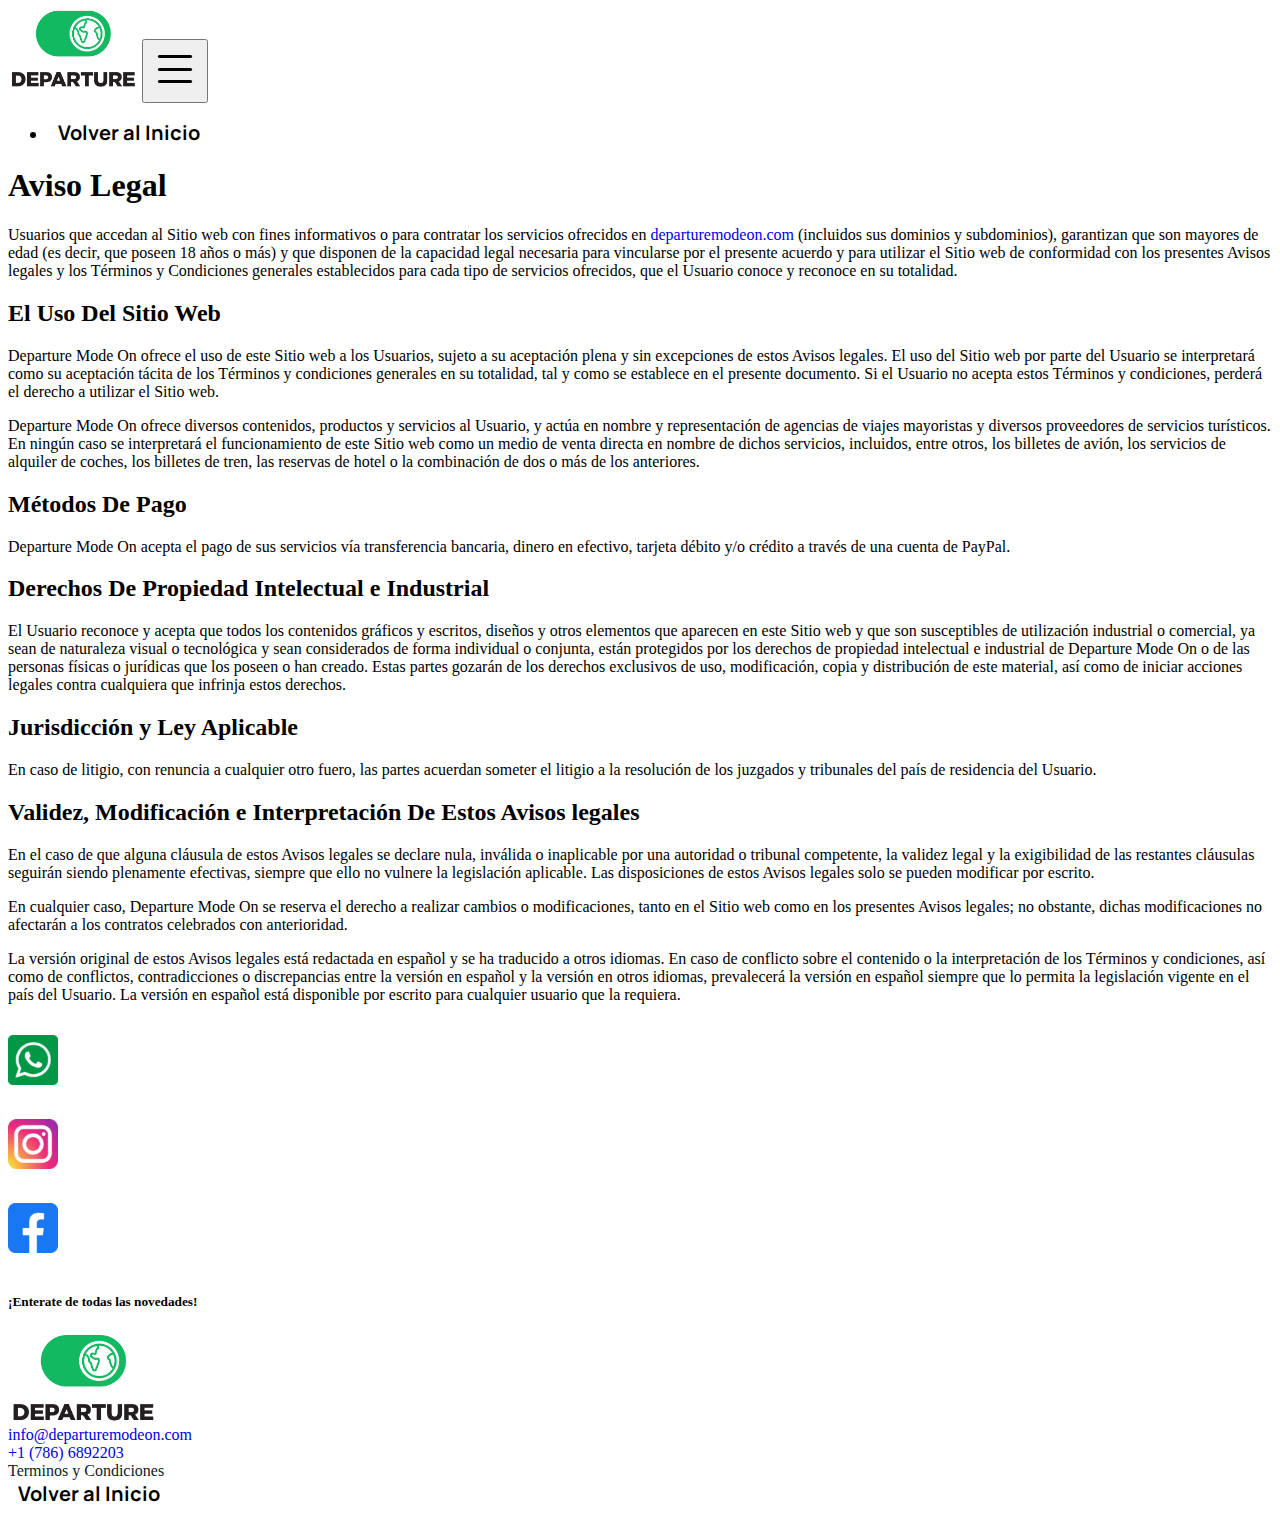
==== ayuda/aviso-legal.html @ ab76a99d "Se modificaron algnos texto y algunos enlaces." ====
<!DOCTYPE html>
<html lang="es">
  <head>
    <meta charset="UTF-8" />
    <meta name="viewport" content="width=device-width, initial-scale=1.0" />
    <!-- Bootstrap CSS -->
    <link
      href="https://cdn.jsdelivr.net/npm/bootstrap@5.0.2/dist/css/bootstrap.min.css"
      rel="stylesheet"
      integrity="sha384-EVSTQN3/azprG1Anm3QDgpJLIm9Nao0Yz1ztcQTwFspd3yD65VohhpuuCOmLASjC"
      crossorigin="anonymous"
    />
    <link
      href="https://fonts.googleapis.com/css2?family=Montserrat:wght@700&display=swap"
      rel="stylesheet"
    />
    <link rel="stylesheet" href="../css/style.css" />
    <!-- Icon -->
    <link
      href="https://cdn.jsdelivr.net/npm/bootstrap-icons@1.10.5/font/bootstrap-icons.css"
      rel="stylesheet"
    />
    <!-- Fuentes -->
    <link
      href="https://fonts.googleapis.com/css2?family=Manrope:wght@400;500;600;700&display=swap"
      rel="stylesheet"
    />
    <link
      href="https://fonts.googleapis.com/css2?family=Montserrat:wght@400;700&display=swap"
      rel="stylesheet"
    />
    <link
      rel="stylesheet"
      href="https://fonts.googleapis.com/css2?family=Tangerine&display=swap"
    />
    <link rel="icon" type="image/jpg" href="../assets/favicon.ico" />
    <title>Departure Mode ON</title>
  </head>
  <body>
    <header id="inicio">
      <nav
        class="navbar navbar-expand-lg bg-light fixed-top align-items-center shadow"
      >
        <div class="container">
          <a class="navbar-brand" href="../index.html"
            ><img src="../assets/header/logo.png"
          /></a>
          <button
            class="navbar-toggler"
            type="button"
            data-bs-toggle="collapse"
            data-bs-target="#navbarNavDropdown"
            aria-controls="navbarNavDropdown"
            aria-expanded="false"
            aria-label="Toggle navigation"
          >
            <i class="bi bi-list"></i>
          </button>
          <div
            class="collapse navbar-collapse justify-content-end"
            id="navbarNavDropdown"
          >
            <ul class="navbar-nav d-flex align-items-center fuente2">
              <li class="nav-item">
                <a class="nav-link btnNav fw-bold" href="../index.html">
                  Volver al Inicio
                </a>
              </li>
            </ul>
          </div>
        </div>
      </nav>
    </header>
    <section class="p-4 m-5">
      <main class="container my-5">
        <section>
          <h1>Aviso Legal</h1>
          <p class="lead">
            Usuarios que accedan al Sitio web con fines informativos o para
            contratar los servicios ofrecidos en
            <a href="https://departuremodeon.com" target="_blank"
              >departuremodeon.com</a
            >
            (incluidos sus dominios y subdominios), garantizan que son mayores
            de edad (es decir, que poseen 18 años o más) y que disponen de la
            capacidad legal necesaria para vincularse por el presente acuerdo y
            para utilizar el Sitio web de conformidad con los presentes Avisos
            legales y los Términos y Condiciones generales establecidos para
            cada tipo de servicios ofrecidos, que el Usuario conoce y reconoce
            en su totalidad.
          </p>

          <h2 class="h4 mt-4">El Uso Del Sitio Web</h2>
          <p>
            Departure Mode On ofrece el uso de este Sitio web a los Usuarios,
            sujeto a su aceptación plena y sin excepciones de estos Avisos
            legales. El uso del Sitio web por parte del Usuario se interpretará
            como su aceptación tácita de los Términos y condiciones generales en
            su totalidad, tal y como se establece en el presente documento. Si
            el Usuario no acepta estos Términos y condiciones, perderá el
            derecho a utilizar el Sitio web.
          </p>
          <p>
            Departure Mode On ofrece diversos contenidos, productos y servicios
            al Usuario, y actúa en nombre y representación de agencias de viajes
            mayoristas y diversos proveedores de servicios turísticos. En ningún
            caso se interpretará el funcionamiento de este Sitio web como un
            medio de venta directa en nombre de dichos servicios, incluidos,
            entre otros, los billetes de avión, los servicios de alquiler de
            coches, los billetes de tren, las reservas de hotel o la combinación
            de dos o más de los anteriores.
          </p>

          <h2 class="h4 mt-4">Métodos De Pago</h2>
          <p>
            Departure Mode On acepta el pago de sus servicios vía transferencia
            bancaria, dinero en efectivo, tarjeta débito y/o crédito a través de
            una cuenta de PayPal.
          </p>

          <h2 class="h4 mt-4">
            Derechos De Propiedad Intelectual e Industrial
          </h2>
          <p>
            El Usuario reconoce y acepta que todos los contenidos gráficos y
            escritos, diseños y otros elementos que aparecen en este Sitio web y
            que son susceptibles de utilización industrial o comercial, ya sean
            de naturaleza visual o tecnológica y sean considerados de forma
            individual o conjunta, están protegidos por los derechos de
            propiedad intelectual e industrial de Departure Mode On o de las
            personas físicas o jurídicas que los poseen o han creado. Estas
            partes gozarán de los derechos exclusivos de uso, modificación,
            copia y distribución de este material, así como de iniciar acciones
            legales contra cualquiera que infrinja estos derechos.
          </p>

          <h2 class="h4 mt-4">Jurisdicción y Ley Aplicable</h2>
          <p>
            En caso de litigio, con renuncia a cualquier otro fuero, las partes
            acuerdan someter el litigio a la resolución de los juzgados y
            tribunales del país de residencia del Usuario.
          </p>

          <h2 class="h4 mt-4">
            Validez, Modificación e Interpretación De Estos Avisos legales
          </h2>
          <p>
            En el caso de que alguna cláusula de estos Avisos legales se declare
            nula, inválida o inaplicable por una autoridad o tribunal
            competente, la validez legal y la exigibilidad de las restantes
            cláusulas seguirán siendo plenamente efectivas, siempre que ello no
            vulnere la legislación aplicable. Las disposiciones de estos Avisos
            legales solo se pueden modificar por escrito.
          </p>
          <p>
            En cualquier caso, Departure Mode On se reserva el derecho a
            realizar cambios o modificaciones, tanto en el Sitio web como en los
            presentes Avisos legales; no obstante, dichas modificaciones no
            afectarán a los contratos celebrados con anterioridad.
          </p>
          <p>
            La versión original de estos Avisos legales está redactada en
            español y se ha traducido a otros idiomas. En caso de conflicto
            sobre el contenido o la interpretación de los Términos y
            condiciones, así como de conflictos, contradicciones o discrepancias
            entre la versión en español y la versión en otros idiomas,
            prevalecerá la versión en español siempre que lo permita la
            legislación vigente en el país del Usuario. La versión en español
            está disponible por escrito para cualquier usuario que la requiera.
          </p>
        </section>
      </main>
    </section>
    <footer>
      <div class="container-fluid bg-light p-3 shadow-lg">
        <div class="row row-cols-1 row-cols-md-3 g-4 align-items-center">
          <div class="col text-center">
            <div class="d-flex flex-row justify-content-center">
              <div>
                <a
                  href="https://api.whatsapp.com/send?phone=17866892203&text=Hola%20me%20interesa%20obtener%20mas%20informacion%20sobre%20destinos%20turísticos."
                  target="_blank"
                >
                  <img
                    src="../assets/footer/whatsapp.png"
                    alt="whatsapp"
                    class="img-fluid icon-footer"
                  />
                </a>
              </div>
              <div class="mx-4">
                <a
                  href="https://www.instagram.com/departuremodeon"
                  target="_blank"
                >
                  <img
                    src="../assets/footer/instagram.png"
                    alt="instagram"
                    class="img-fluid icon-footer"
                  />
                </a>
              </div>
              <div>
                <a
                  href="https://www.facebook.com/people/Departure-MODE-on/61566593750397/?mibextid=JRoKGi"
                  target="_blank"
                >
                  <img
                    src="../assets/footer/facebook.png"
                    alt="facebook"
                    class="img-fluid icon-footer"
                  />
                </a>
              </div>
            </div>
            <h5 class="my-2 my-3 fw-bold">¡Enterate de todas las novedades!</h5>
          </div>
          <div class="col text-center">
            <img
              src="../assets/header/logo.png"
              class="img-fluid logo-footer mb-3"
              alt="Departure MODE ON"
            />
            <div class="my-2">
              <a
                href="mailto:info@departuremodeon.com"
                class="text-decoration-none text-dark"
              >
                info@departuremodeon.com
              </a>
            </div>
            <a href="tel:+17866892203" class="text-decoration-none text-dark">
              +1 (786) 6892203
            </a>
            <div>
              <a href="termino-y-condiciones.html" class="fuente-color2 tyc"
                >Terminos y Condiciones</a
              >
            </div>
          </div>
          <div class="col text-center fuente2">
            <div class="container my-2">
              <a class="my-1 btnNav active py-1" href="../index.html"
                >Volver al Inicio
              </a>
            </div>
          </div>
        </div>
      </div>
    </footer>
    <script
      src="https://cdn.jsdelivr.net/npm/bootstrap@5.0.2/dist/js/bootstrap.bundle.min.js"
      integrity="sha384-MrcW6ZMFYlzcLA8Nl+NtUVF0sA7MsXsP1UyJoMp4YLEuNSfAP+JcXn/tWtIaxVXM"
      crossorigin="anonymous"
    ></script>
    <script src="js/style.js"></script>
  </body>
</html>
---- css/style.css ----
:root {
  --primario: #4caf50;
  --secundario: #9a68c8;
}
.fondo-claro {
  background-color: var(--primario);
}
.fuente1 {
  font-family: "Montserrat", sans-serif;
}
.fuente2 {
  font-family: "Manrope", sans-serif;
}
.fuente3 {
  font-family: "Tangerine", cursive;
}
.fuente-color {
  color: var(--primario);
}
.fuente-color2 {
  color: #0d1b2a;
}
.fuente-color3 {
  color: var(--secundario);
}
#destinosimp {
  scroll-margin-top: 7.8em;
}
#cruceros {
  scroll-margin-top: 7.8em;
}
#masdestinos {
  scroll-margin-top: 7.5em;
}
#tipviajes {
  scroll-margin-top: 7.8em;
}
#contacto {
  scroll-margin-top:  7.5em;
}
/* Nav / Menu */
a img {
  width: 130px;
  height: 80px;
  object-fit: contain;
}
nav {
  transition: 0.7s;
}
button i {
  font-size: 50px;
}
/* Animaciones al nav */
.btnNav {
  font-size: 20px;
  margin: 0.5em;
  background: transparent;
  color: #000;
  border: none;
  /* border-radius: 1.625em; */
  font-weight: bold;
  cursor: pointer;
  position: relative;
  z-index: 1;
  overflow: hidden;
}
.btnNav:hover {
  color: var(--primario);
}
.btnNav::before {
  content: "";
  width: 0%;
  height: 3px;
  background: var(--primario);
  position: absolute;
  transition: all 0.5s;
  left: 0;
  bottom: 0px;
}
.btnNav:hover::before {
  width: 100%;
}
.btnNav:focus {
  color: var(--primario);
}

/* Destinos Imperdibles */
.imgSombra {
  box-shadow: 0px 10px 20px;
}
.img-Imperdible {
  object-fit: contain;
}
.tarjeta-destino {
  transition: all 0.3s;
}
.tarjeta-destino:hover {
  transform: translateY(-10px);
}
/* Cruceros */
.rounded-cruceros{
  border-radius: 10px;
}
.btn {
  padding: 1.3em 3em;
  font-size: 12px;
  text-transform: uppercase;
  letter-spacing: 2.5px;
  font-weight: 500;
  color: #fff;
  background-color: var(--primario);
  border-radius: 45px;
  box-shadow: 0px 8px 15px rgba(0, 0, 0, 0.1);
  transition: all 0.3s ease 0s;
  cursor: pointer;
  outline: none;
}

.btn:hover {
  background-color: var(--secundario);
  box-shadow: 0px 15px 20px #9d4caf9d;
  color: #fff;
  border: 1px solid var(--secundario);
  transform: translateY(-7px);
}
.btn:active {
  transform: translateY(-1px);
}
/* Más Destinos */
.iconFondo,
.iconFondo {
  background-color: #0d1b2a;
  transition: all 0.3s;
  border-radius: 50%;
}
.iconFondo,
.iconFondo:hover {
  transform: translateY(-10px);
}
/* Tips de Viajes */
.fondo-tips {
  /* background-color: #306ba9; */
  background-image: url("../assets/header/fondo-playa.jpg");
  /* background-image: url('../assets/tips/ia3.jpg'); */
  background-size: cover;
  background-repeat: no-repeat;
  background-position: center center;
  background-attachment: fixed;
  object-fit: contain;
}
.card-viajes {
  /* background-color: #0d1b2a; */
  /* background: #0d1b2acb; */
  border-radius: 10px;
  background: rgba(223, 208, 208, 0.493);
  box-shadow: 0 8px 32px 0 rgba(31, 38, 135, 0.37);
  backdrop-filter: blur(7px);
  -webkit-backdrop-filter: blur(7px);
  border: 1px solid rgba(255, 255, 255, 0.18);
}
.lista {
  list-style-type: none;
  padding-left: 0;
}
.card {
  transition: 0.3s;
}
.card-header {
  border: 0px solid;
}
.png-tips {
  width: 120px;
  height: 100px;
  object-fit: contain;
}

/* Seccion de Contactos */
.fondo-formulario {
  /* background-color: #4caf50; */
  background-image: url("../assets/header/fondo-playa.jpg");
  background-size: cover;
  background-repeat: no-repeat;
  background-position: center center;
  background-attachment: fixed;
  object-fit: contain;
}

.card-formulario {
  padding: 20px;
  /* width: 850px; */
  display: flex;
  flex-direction: column;
  border-radius: 10px;
  background: rgba(255, 255, 255, 0.699);
  box-shadow: 0 8px 32px 0 rgba(156, 159, 207, 0.37);
  backdrop-filter: blur(4px);
  -webkit-backdrop-filter: blur(7px);
  border: 1px solid rgba(255, 255, 255, 0.18);
}
.title {
  font-size: 24px;
  font-weight: 600;
  text-align: center;
}
.form {
  margin-top: 20px;
  display: flex;
  flex-direction: column;
}

.group {
  position: relative;
}

.form .group label {
  font-size: 14px;
  color: black;
  position: absolute;
  top: -10px;
  left: 10px;
  background-color: rgba(223, 208, 208, 0.147);
  transition: all 0.3s ease;
}
.input {
  line-height: 28px;
  border: 2px solid transparent;
  border-bottom-color: #4caf50;
  padding: 0.2rem 0;
  outline: none;
  background-color: transparent;
  color: #000000;
  transition: 0.3s cubic-bezier(0.645, 0.045, 0.355, 1);
}

.input:focus,
input:hover {
  outline: none;
  padding: 0.2rem 1rem;
  border-radius: 1rem;
  border-color: var(--secundario);
}

.input::placeholder {
  color: #000;
}

.input:focus::placeholder {
  opacity: 0;
  transition: opacity 0.3s;
}

.form .group textarea {
  resize: none;
  height: 100px;
}

.form-button {
  --c1: #c691f8;
  --c2: #b43bff;
  padding: 15px 30px;
  text-align: center;
  text-transform: uppercase;
  transition: 0.5s;
  background: linear-gradient(
      90deg,
      var(--c1, #f6d365),
      var(--c2, #fda085) 51%,
      var(--c1, #f6d365)
    )
    var(--x, 0) / 200%;
  color: white;
  border: none;
  border-radius: 20px;
  outline: none;
}

.form-button:hover {
  --x: 100%;
}
.form-button:active {
  scale: 0.95;
}
.borde-titulo{
  border: 3px solid var(--secundario);
  border-radius: 15px; 
  padding: 10px; 
  display: inline-block; 
}
.contacto-letra{
  font-size: 18px;
}
/* pie de pagina */
a {
  text-decoration: none;
  transition: 0.5s;
}
.tyc:hover{
  color: var(--secundario);
}
.icon-footer {
  width: 50px;
  object-fit: contain;
  transition: all 0.5s;
  color: #fff;
}

.icon-footer:hover {
  color: #64ec68;
  transform: scale(1.1);
}
.secundarioFooter {
  color: var(--primario);
  transition: all 0.5s;
}
.secundarioFooter:hover {
  color: #64ec68;
}
.secundarioFooter:focus {
  color: #64ec68;
}
.logo-footer {
  width: 150px;
  height: 90px;
  object-fit: contain;
}

@media screen and (max-width: 900px) {
  nav {
    background-color: rgba(0, 0, 0, 0.137);
  }
  a img {
    width: 90px;
    height: 50px;
    object-fit: contain;
  }
  .centrarDispositivoPeque {
    text-align: center;
    margin-left: auto;
    margin-right: auto;
  }
  .span-opacity-0 {
    opacity: 0%;
  }
  .display-3 {
    font-size: 22px;
  }
  .display-5{
    font-size: 22px;
  }
}
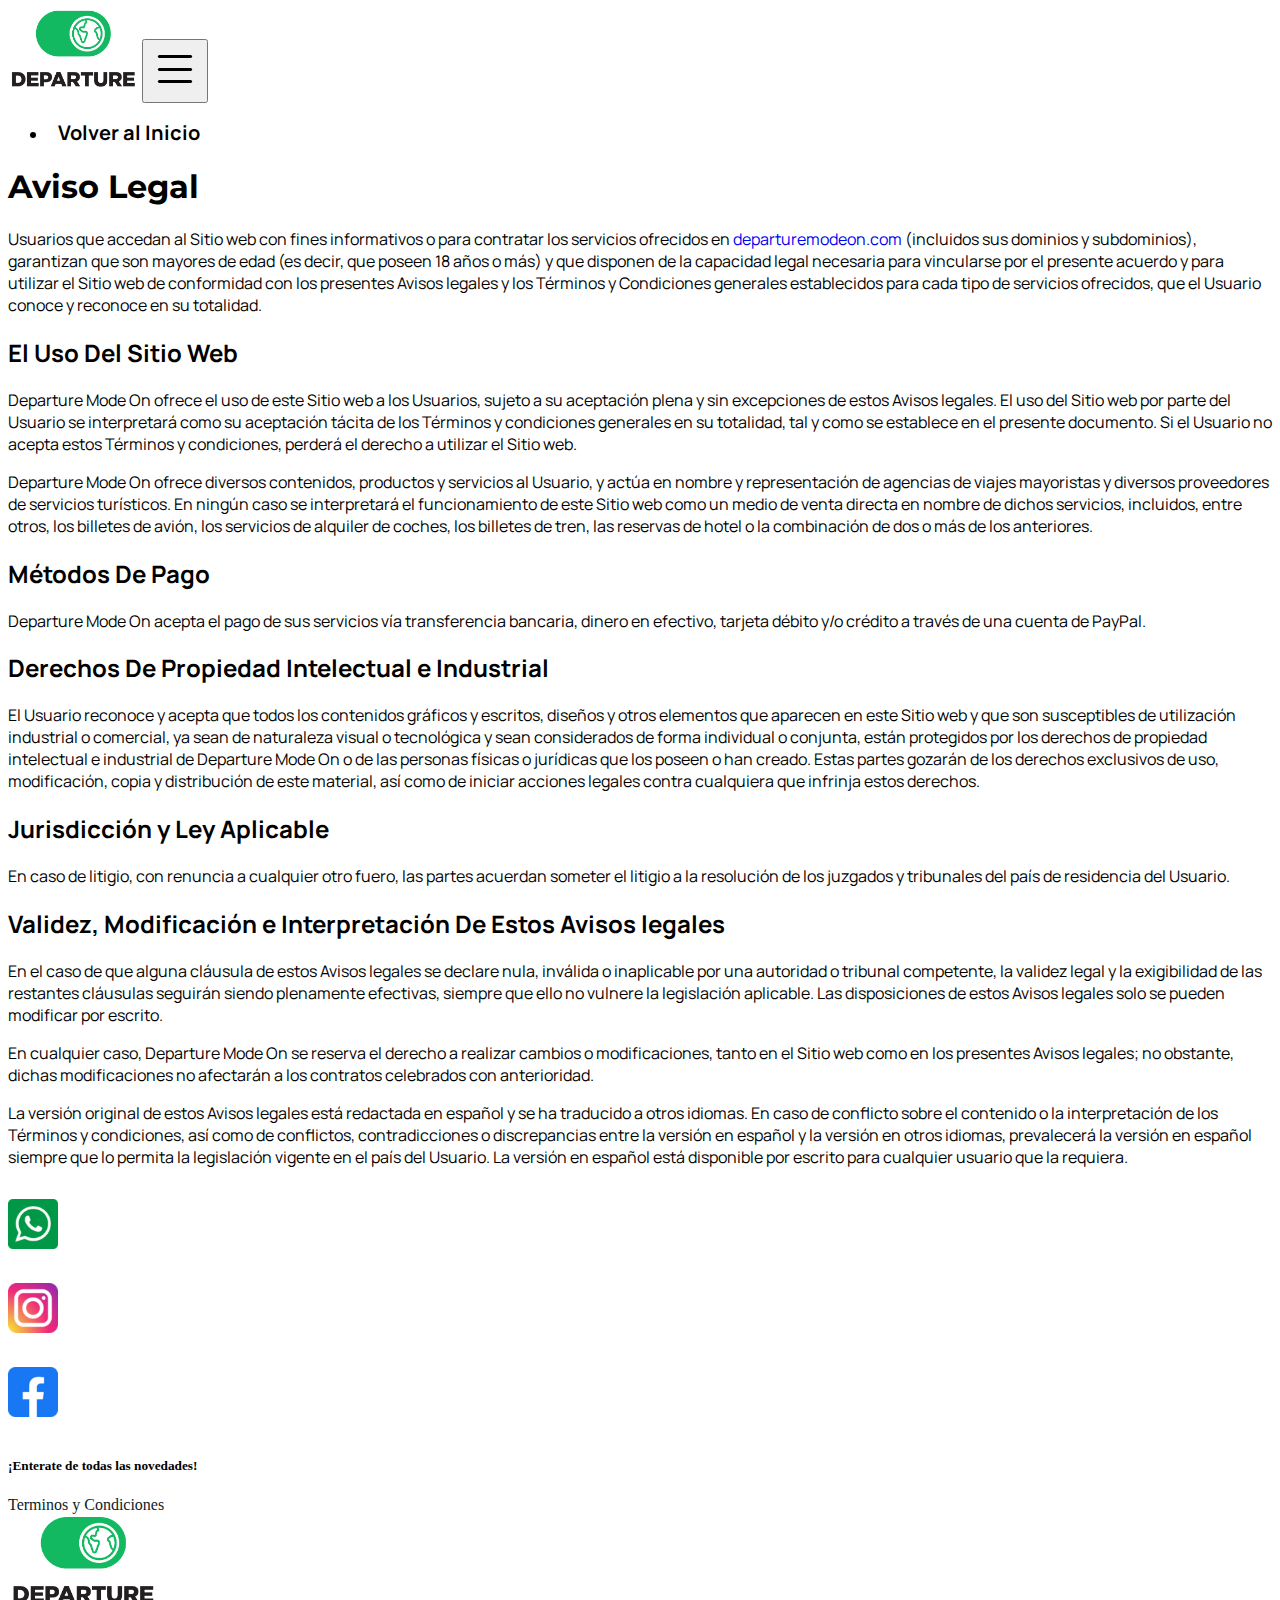
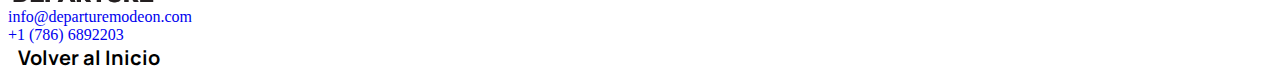
==== commit db5dfd46: "Se agrego la seccion terminos y condiciones." ====
--- a/ayuda/aviso-legal.html
+++ b/ayuda/aviso-legal.html
@@ -72,9 +72,9 @@
       </nav>
     </header>
     <section class="p-4 m-5">
-      <main class="container my-5">
+      <main class="container my-5 fuente2">
         <section>
-          <h1>Aviso Legal</h1>
+          <h1 class="text-center my-3 fuente1">Aviso Legal</h1>
           <p class="lead">
             Usuarios que accedan al Sitio web con fines informativos o para
             contratar los servicios ofrecidos en
@@ -214,6 +214,11 @@
               </div>
             </div>
             <h5 class="my-2 my-3 fw-bold">¡Enterate de todas las novedades!</h5>
+            <div>
+              <a href="termino-y-condiciones.html" class="fuente-color2 tyc"
+                >Terminos y Condiciones</a
+              >
+            </div>
           </div>
           <div class="col text-center">
             <img
@@ -232,11 +237,7 @@
             <a href="tel:+17866892203" class="text-decoration-none text-dark">
               +1 (786) 6892203
             </a>
-            <div>
-              <a href="termino-y-condiciones.html" class="fuente-color2 tyc"
-                >Terminos y Condiciones</a
-              >
-            </div>
+          
           </div>
           <div class="col text-center fuente2">
             <div class="container my-2">
--- a/css/style.css
+++ b/css/style.css
@@ -342,7 +342,7 @@
     opacity: 0%;
   }
   .display-3 {
-    font-size: 22px;
+    font-size: 32px;
   }
   .display-5{
     font-size: 22px;
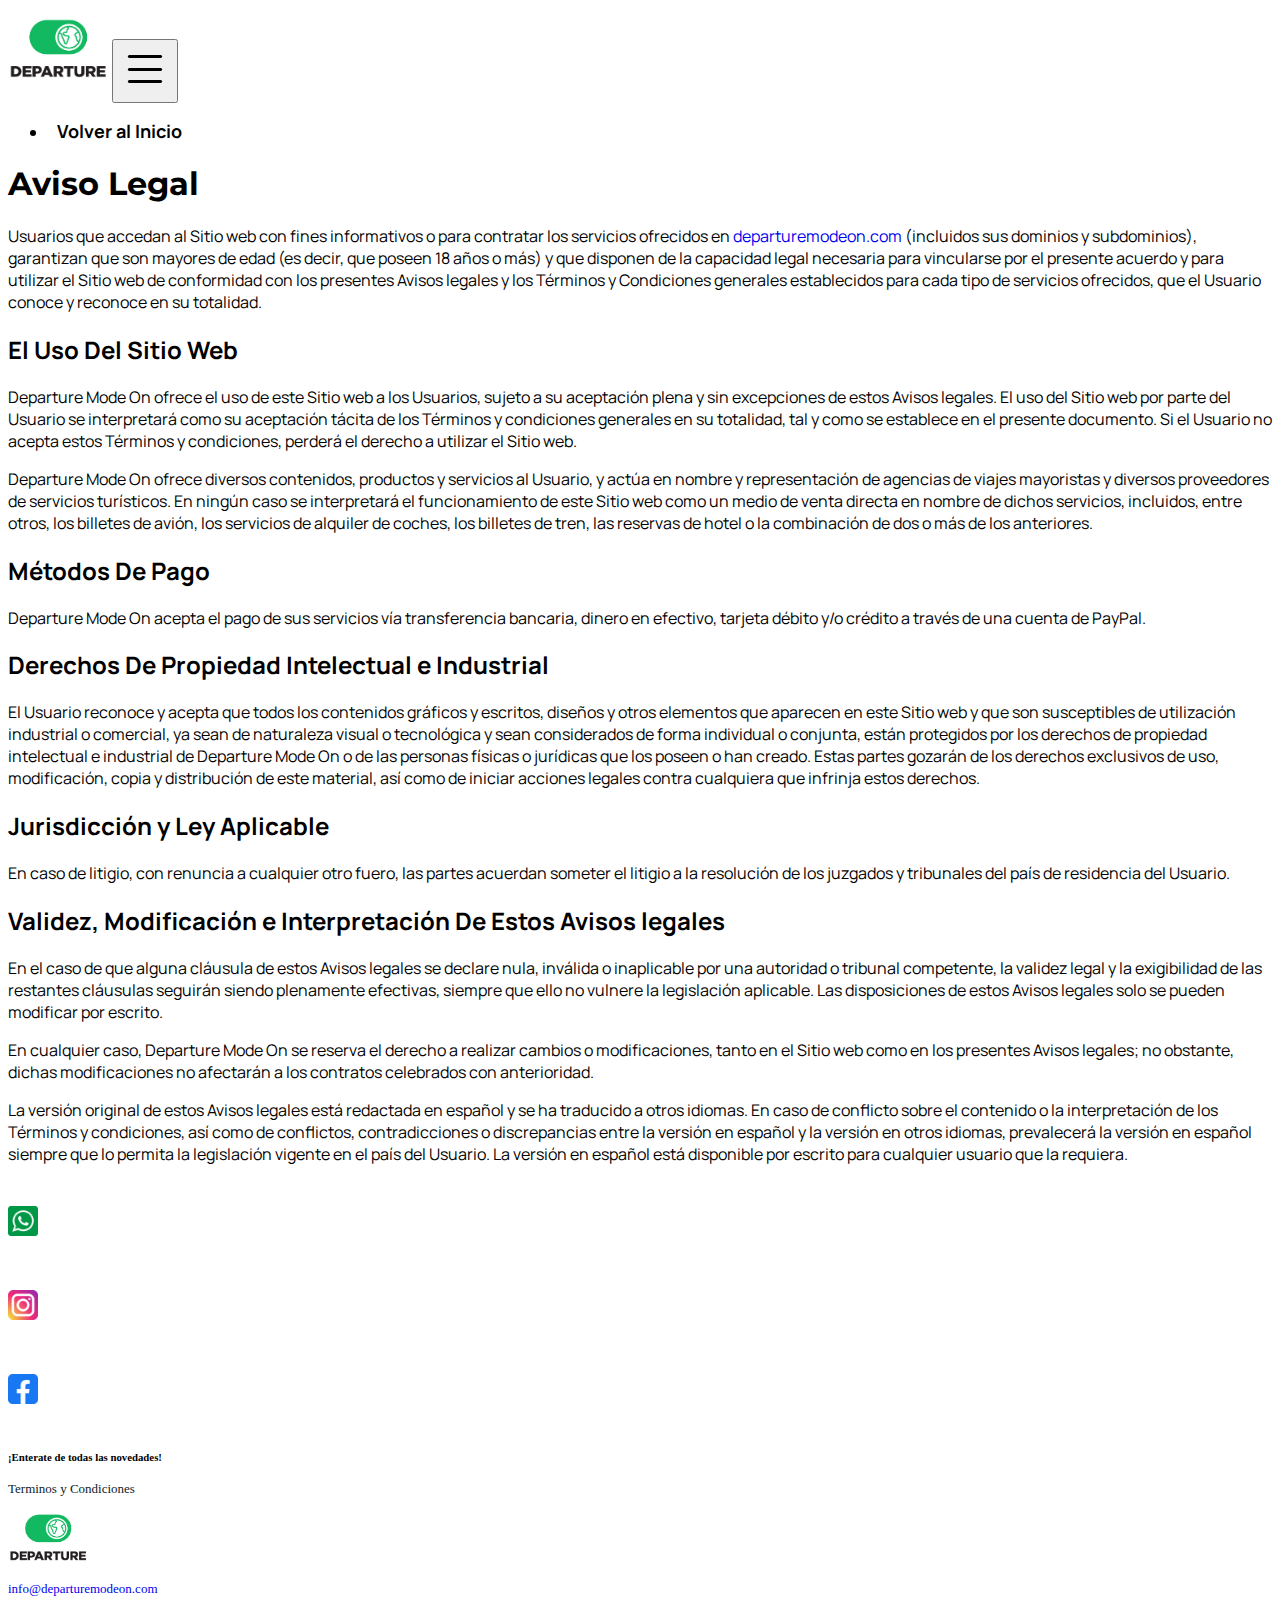
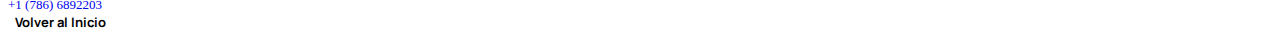
==== commit d2c8efb2: "Se modifico el tamaño y el diseño en dispositivos mas chicos." ====
--- a/ayuda/aviso-legal.html
+++ b/ayuda/aviso-legal.html
@@ -75,7 +75,7 @@
       <main class="container my-5 fuente2">
         <section>
           <h1 class="text-center my-3 fuente1">Aviso Legal</h1>
-          <p class="lead">
+          <p>
             Usuarios que accedan al Sitio web con fines informativos o para
             contratar los servicios ofrecidos en
             <a href="https://departuremodeon.com" target="_blank"
@@ -221,11 +221,13 @@
             </div>
           </div>
           <div class="col text-center">
-            <img
-              src="../assets/header/logo.png"
-              class="img-fluid logo-footer mb-3"
-              alt="Departure MODE ON"
-            />
+            <a href="../index.html">
+              <img
+                src="../assets/header/logo.png"
+                class="img-fluid logo-footer mb-3"
+                alt="Departure MODE ON"
+              />
+            </a>
             <div class="my-2">
               <a
                 href="mailto:info@departuremodeon.com"
@@ -237,7 +239,6 @@
             <a href="tel:+17866892203" class="text-decoration-none text-dark">
               +1 (786) 6892203
             </a>
-          
           </div>
           <div class="col text-center fuente2">
             <div class="container my-2">
--- a/css/style.css
+++ b/css/style.css
@@ -36,11 +36,11 @@
   scroll-margin-top: 7.8em;
 }
 #contacto {
-  scroll-margin-top:  7.5em;
+  scroll-margin-top: 7.5em;
 }
 /* Nav / Menu */
 a img {
-  width: 130px;
+  width: 100px;
   height: 80px;
   object-fit: contain;
 }
@@ -52,7 +52,7 @@
 }
 /* Animaciones al nav */
 .btnNav {
-  font-size: 20px;
+  font-size: 18px;
   margin: 0.5em;
   background: transparent;
   color: #000;
@@ -98,11 +98,11 @@
   transform: translateY(-10px);
 }
 /* Cruceros */
-.rounded-cruceros{
+.rounded-cruceros {
   border-radius: 10px;
 }
 .btn {
-  padding: 1.3em 3em;
+  padding: 1em 2em;
   font-size: 12px;
   text-transform: uppercase;
   letter-spacing: 2.5px;
@@ -187,7 +187,7 @@
 
 .card-formulario {
   padding: 20px;
-  /* width: 850px; */
+  width: 560px;
   display: flex;
   flex-direction: column;
   border-radius: 10px;
@@ -198,7 +198,6 @@
   border: 1px solid rgba(255, 255, 255, 0.18);
 }
 .title {
-  font-size: 24px;
   font-weight: 600;
   text-align: center;
 }
@@ -226,6 +225,7 @@
   border: 2px solid transparent;
   border-bottom-color: #4caf50;
   padding: 0.2rem 0;
+  margin: 10px 0px;
   outline: none;
   background-color: transparent;
   color: #000000;
@@ -255,9 +255,10 @@
 }
 
 .form-button {
+  font-size: 12px;
   --c1: #c691f8;
   --c2: #b43bff;
-  padding: 15px 30px;
+  padding: 12px 20px;
   text-align: center;
   text-transform: uppercase;
   transition: 0.5s;
@@ -280,30 +281,40 @@
 .form-button:active {
   scale: 0.95;
 }
-.borde-titulo{
+.borde-titulo {
+  font-size: 20px;
   border: 3px solid var(--secundario);
-  border-radius: 15px; 
-  padding: 10px; 
-  display: inline-block; 
-}
-.contacto-letra{
-  font-size: 18px;
+  border-radius: 15px;
+  padding: 10px;
+  display: inline-block;
+}
+.contacto-letra {
+  font-size: 13px;
+}
+textarea {
+  margin-bottom: 12px;
+}
+.enviar-wsp {
+  margin-top: 5px;
 }
 /* pie de pagina */
 a {
   text-decoration: none;
   transition: 0.5s;
 }
-.tyc:hover{
+.tyc:hover {
   color: var(--secundario);
 }
 .icon-footer {
-  width: 50px;
+  width: 30px;
   object-fit: contain;
   transition: all 0.5s;
   color: #fff;
 }
-
+.footer-list a {
+  text-decoration: none;
+  font-size: 15px;
+}
 .icon-footer:hover {
   color: #64ec68;
   transform: scale(1.1);
@@ -319,12 +330,16 @@
   color: #64ec68;
 }
 .logo-footer {
-  width: 150px;
-  height: 90px;
-  object-fit: contain;
-}
-
-@media screen and (max-width: 900px) {
+  width: 80px;
+  object-fit: contain;
+}
+footer {
+  font-size: 13px;
+}
+footer .btnNav {
+  font-size: 13px;
+}
+@media screen and (max-width: 768px) {
   nav {
     background-color: rgba(0, 0, 0, 0.137);
   }
@@ -333,6 +348,9 @@
     height: 50px;
     object-fit: contain;
   }
+  .carousel {
+    margin-top: 50px;
+  }
   .centrarDispositivoPeque {
     text-align: center;
     margin-left: auto;
@@ -344,7 +362,60 @@
   .display-3 {
     font-size: 32px;
   }
-  .display-5{
-    font-size: 22px;
-  }
-}
+  .display-5 {
+    font-size: 25px;
+  }
+  /* cruceros */
+  
+  /* contacto */
+  .form {
+    margin: 15px;
+  }
+  .card-formulario {
+    margin: 10px;
+  }
+  .form-button {
+    margin: 0px;
+  }
+  .enviar-wsp {
+    margin-top: 5px;
+  }
+  .enviar-wsp div {
+    width: 120px;
+  }
+  .contacto-letra {
+    font-size: 9px;
+  }
+  .borde-titulo {
+    font-size: 17px;
+    border: 1px solid var(--secundario);
+    margin-bottom: 0px;
+  }
+  .seccion-cotiza {
+    margin-top: 10px;
+  }
+  .form-button {
+    width: 120px;
+    font-size: 8px;
+  }
+  .form .group textarea {
+    resize: none;
+    height: 55px;
+  }
+  /* footer */
+  footer {
+    font-size: 10px;
+  }
+  .icon-footer {
+    width: 20px;
+    object-fit: contain;
+    transition: all 0.5s;
+  }
+  .logo-footer {
+    width: 50px;
+    object-fit: contain;
+  }
+  footer .btnNav {
+    font-size: 10px;
+  }
+}
